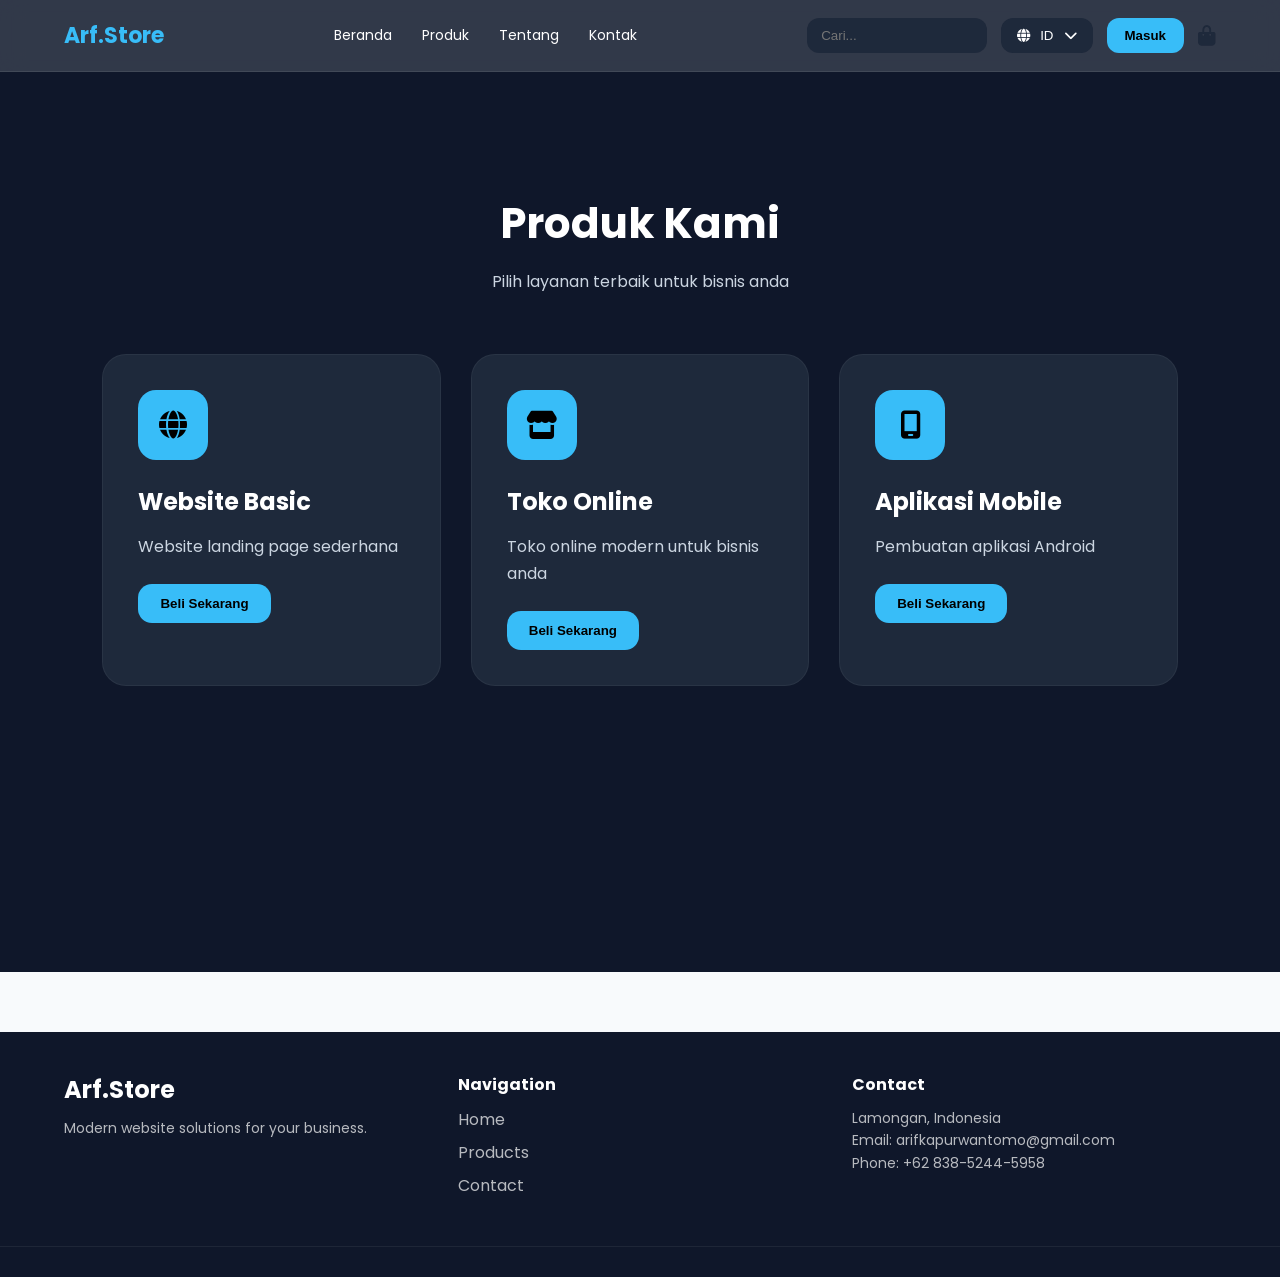
==== products.html @ ba8c9655 "Add files via upload" ====
<!DOCTYPE html>
<html lang="en">
<head>

<meta charset="UTF-8">
<meta name="viewport"
content="width=device-width, initial-scale=1.0">

<title>
    Arf.Store | Products
</title>

<!-- GLOBAL CSS -->
<link rel="stylesheet"
href="css/base.css">

<!-- TOPBAR CSS -->
<link rel="stylesheet"
href="css/top-bar.css">

<!-- PAGE CSS -->
<link rel="stylesheet"
href="css/products.css">

<!-- FONT AWESOME -->
<link rel="stylesheet"
href="https://cdnjs.cloudflare.com/ajax/libs/font-awesome/6.5.0/css/all.min.css">

<!-- GOOGLE FONT -->
<link href="https://fonts.googleapis.com/css2?family=Poppins:wght@300;400;500;600;700&display=swap"
rel="stylesheet">

</head>

<body>

<!-- TOPBAR -->
<div id="topbar"></div>

<!-- PRODUCTS PAGE -->
<section class="products-page">

    <!-- HEADER -->
    <div class="products-header">

        <h1 data-products="title">
            Our Products
        </h1>

        <p data-products="desc">
            Choose the best service for your business
        </p>

    </div>

    <!-- GRID -->
    <div class="products-grid">

        <!-- CARD -->
        <div class="product-card">

            <div class="product-icon">
                <i class="fa-solid fa-globe"></i>
            </div>

            <h2 data-products="webTitle">
                Website Basic
            </h2>

            <p data-products="webDesc">
                Simple landing page website
            </p>

            <button class="buy-btn"
            data-products="buyNow">
                Buy Now
            </button>

        </div>

        <!-- CARD -->
        <div class="product-card">

            <div class="product-icon">
                <i class="fa-solid fa-store"></i>
            </div>

            <h2 data-products="shopTitle">
                Online Shop
            </h2>

            <p data-products="shopDesc">
                Modern online store for your business
            </p>

            <button class="buy-btn"
            data-products="buyNow">
                Buy Now
            </button>

        </div>

        <!-- CARD -->
        <div class="product-card">

            <div class="product-icon">
                <i class="fa-solid fa-mobile-screen"></i>
            </div>

            <h2 data-products="appTitle">
                Mobile App
            </h2>

            <p data-products="appDesc">
                Android application development
            </p>

            <button class="buy-btn"
            data-products="buyNow">
                Buy Now
            </button>

        </div>

    </div>

</section>

<!-- FOOTER -->
<div id="footer"></div>

<!-- LOAD COMPONENT -->
<script>

Promise.all([

    fetch("components/top-bar.html")
    .then(res => res.text()),

    fetch("components/footer.html")
    .then(res => res.text())

]).then(([topbar, footer]) => {

    document.getElementById("topbar")
    .innerHTML = topbar;

    document.getElementById("footer")
    .innerHTML = footer;

    /* INIT */

    initTopbar();

    applyLanguage();

    applyProductsLanguage();

});

</script>

<script src="js/language.js"></script>
<script src="js/products-language.js"></script>
<script src="js/top-bar.js"></script>
<script src="js/footer.js"></script>
<script src="js/main.js"></script>

</body>
</html>
---- css/base.css ----
/* RESET */
* {
  margin: 0;
  padding: 0;
  box-sizing: border-box;
}

/* ROOT COLOR */
:root {
  --primary: #6c63ff;
  --dark: #0f172a;
  --light: #f8fafc;
  --text: #1e293b;
}

/* BODY */
body {
  font-family: 'Poppins', sans-serif;
  background: var(--light);
  color: var(--text);
}

/* GLOBAL CONTAINER */
.container {
  width: 90%;
  max-width: 1200px;
  margin: auto;
}
---- css/top-bar.css ----
/* =========================
   TOPBAR
========================= */

.topbar{
    position:sticky;
    top:0;
    width:100%;
    z-index:999;
    background:rgba(15,23,42,0.85);
    backdrop-filter:blur(12px);
    border-bottom:1px solid rgba(255,255,255,0.08);
    font-family:'Poppins',sans-serif;
}

.topbar-container{
    width:90%;
    max-width:1200px;
    margin:auto;
    display:flex;
    justify-content:space-between;
    align-items:center;
    padding:18px 0;
}

/* LOGO */

.logo{
    font-size:22px;
    font-weight:700;
    color:#38bdf8;
}

/* MENU */

.menu{
    display:flex;
    gap:30px;
}

.menu a{
    text-decoration:none;
    color:white;
    font-size:14px;
    position:relative;
}

.menu a::after{
    content:'';
    position:absolute;
    left:0;
    bottom:-5px;
    width:0%;
    height:2px;
    background:#38bdf8;
    transition:.3s;
}

.menu a:hover::after{
    width:100%;
}

/* RIGHT */

.topbar-right{
    display:flex;
    align-items:center;
    gap:14px;
}

/* SEARCH */

.search-box input{
    width:180px;
    padding:10px 14px;
    border:none;
    outline:none;
    border-radius:12px;
    background:#1e293b;
    color:white;
}

/* LANGUAGE */

.lang-dropdown{
    position:relative;
}

.lang-toggle{
    display:flex;
    align-items:center;
    gap:10px;
    border:none;
    padding:10px 16px;
    border-radius:12px;
    background:#1e293b;
    color:white;
    cursor:pointer;
}

.lang-menu{
    position:absolute;
    top:58px;
    right:0;
    width:200px;
    background:#1e293b;
    border-radius:16px;
    overflow:hidden;
    display:none;
    flex-direction:column;
}

.lang-menu.show{
    display:flex;
}

.lang-option{
    border:none;
    background:none;
    color:white;
    text-align:left;
    padding:14px 18px;
    cursor:pointer;
}

.lang-option:hover{
    background:#334155;
}

.lang-option.active{
    background:#38bdf8;
    color:black;
}

/* LOGIN */

.btn-login{
    border:none;
    padding:10px 18px;
    border-radius:12px;
    background:#38bdf8;
    color:black;
    font-weight:600;
    cursor:pointer;
}

/* CART */

.cart{
    font-size:20px;
    cursor:pointer;
}

/* HAMBURGER */

.hamburger{
    display:none;
    font-size:22px;
    cursor:pointer;
}

/* MOBILE */

@media(max-width:768px){

    .menu{
        position:absolute;
        top:80px;
        left:0;
        width:100%;
        background:#0f172a;
        flex-direction:column;
        align-items:center;
        padding:30px 0;
        display:none;
    }

    .menu.active{
        display:flex;
    }

    .search-box{
        display:none;
    }

    .hamburger{
        display:block;
    }

}
---- css/products.css ----
/* =========================
   PRODUCTS PAGE
========================= */

.products-page{
    min-height:100vh;
    padding:120px 8% 80px;
    background:#0f172a;
    color:white;
    font-family:'Poppins',sans-serif;
}

/* HEADER */

.products-header{
    text-align:center;
    margin-bottom:60px;
}

.products-header h1{
    font-size:42px;
    margin-bottom:14px;
}

.products-header p{
    color:#cbd5e1;
    font-size:16px;
}

/* GRID */

.products-grid{
    display:grid;
    grid-template-columns:
    repeat(auto-fit,minmax(280px,1fr));
    gap:30px;
}

/* CARD */

.product-card{
    background:#1e293b;
    border-radius:24px;
    padding:35px;
    transition:.3s;
    border:1px solid rgba(255,255,255,0.05);
}

.product-card:hover{
    transform:translateY(-8px);
    border-color:#38bdf8;
}

/* ICON */

.product-icon{
    width:70px;
    height:70px;
    border-radius:18px;
    background:#38bdf8;
    display:flex;
    align-items:center;
    justify-content:center;
    margin-bottom:24px;
}

.product-icon i{
    font-size:28px;
    color:black;
}

/* TITLE */

.product-card h2{
    font-size:24px;
    margin-bottom:14px;
}

/* DESC */

.product-card p{
    color:#cbd5e1;
    line-height:1.7;
    margin-bottom:24px;
}

/* BUTTON */

.buy-btn{
    border:none;
    padding:12px 22px;
    border-radius:14px;
    background:#38bdf8;
    color:black;
    font-weight:600;
    cursor:pointer;
    transition:.3s;
}

.buy-btn:hover{
    transform:scale(1.05);
}
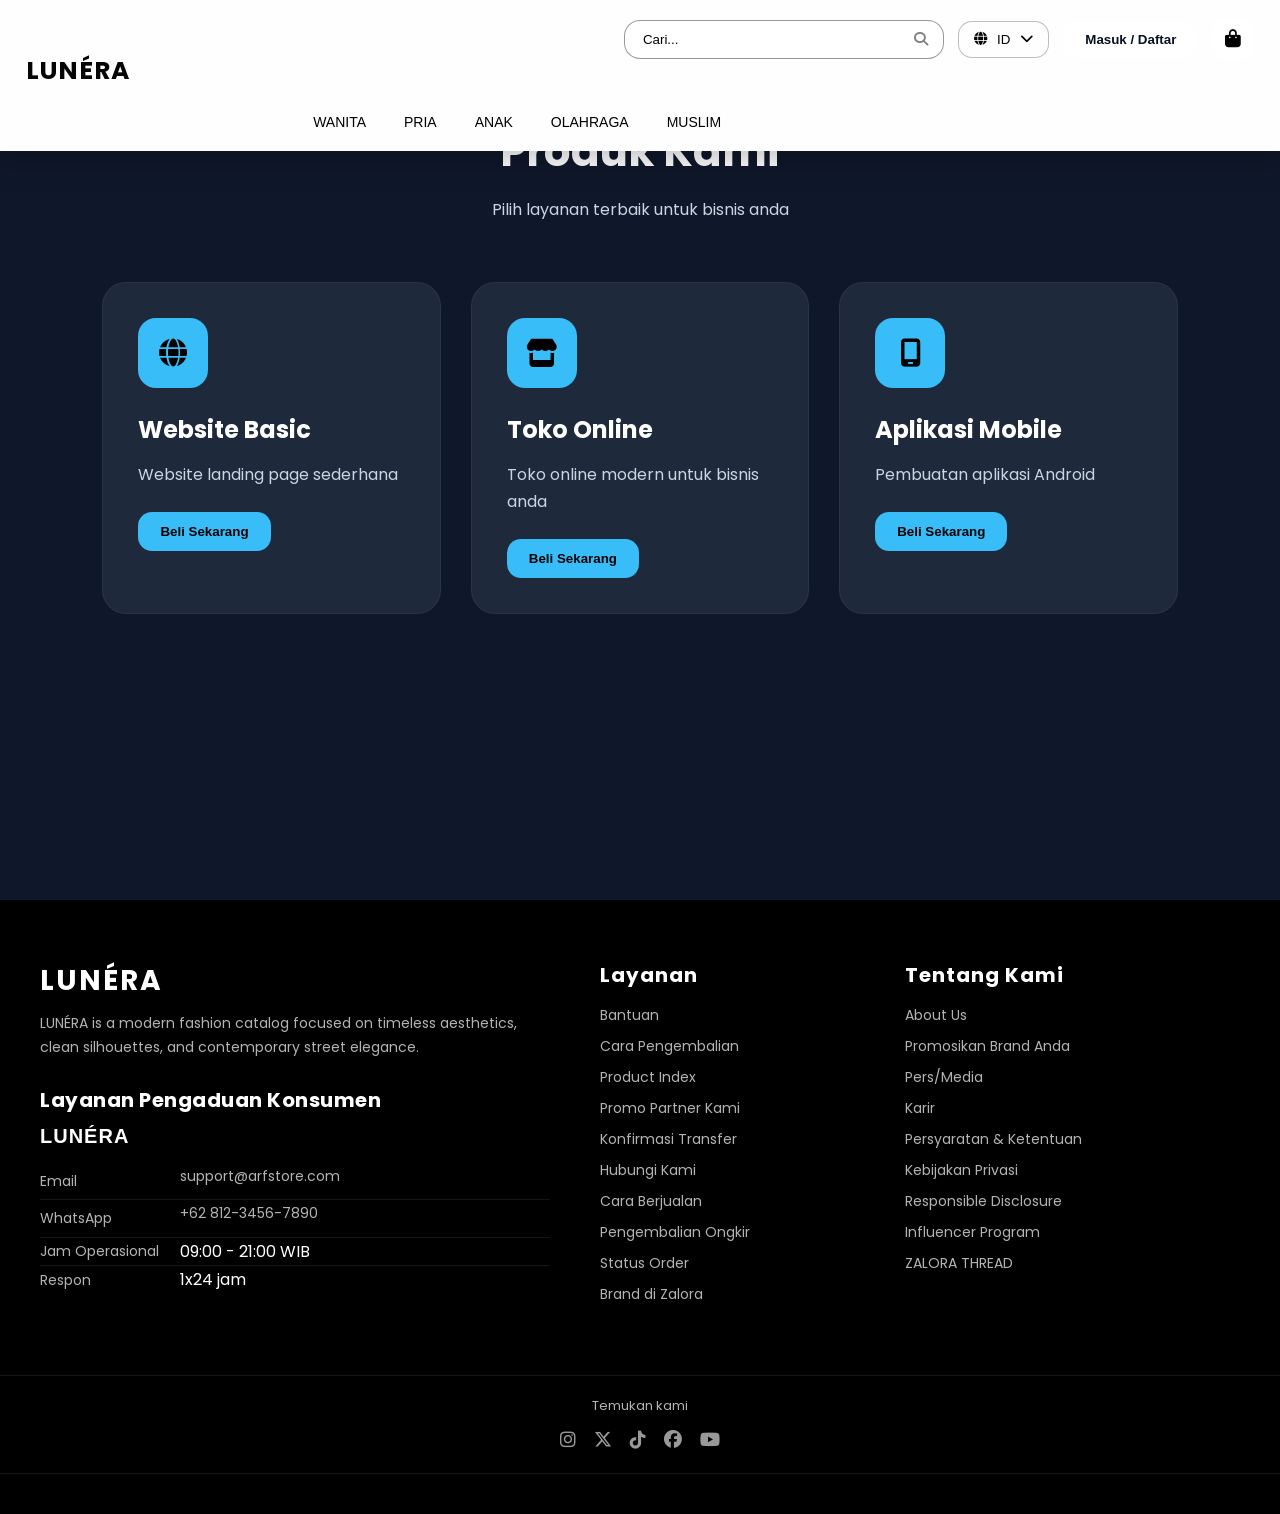
==== commit b03414f0: "Add files via upload" ====
--- a/products.html
+++ b/products.html
@@ -7,7 +7,7 @@
 content="width=device-width, initial-scale=1.0">
 
 <title>
-    Arf.Store | Products
+    LUNÉRA | Products
 </title>
 
 <!-- GLOBAL CSS -->
--- a/css/top-bar.css
+++ b/css/top-bar.css
@@ -3,188 +3,693 @@
 ========================= */
 
 .topbar{
-    position:sticky;
-    top:0;
-    width:100%;
-    z-index:999;
-    background:rgba(15,23,42,0.85);
-    backdrop-filter:blur(12px);
-    border-bottom:1px solid rgba(255,255,255,0.08);
-    font-family:'Poppins',sans-serif;
-}
+    position: fixed;
+    top: 0;
+    width: 100%;
+    z-index: 999;
+    background: rgb(254, 254, 255);
+    backdrop-filter: blur(18px);
+    border-bottom: 1px solid rgba(255,255,255,0.06);
+    font-family: 'Poppins', sans-serif;
+    box-shadow: 0 8px 30px rgba(0,0,0,0.25);
+}
+
+/* TOPBAR LEBIH LEBAR */
 
 .topbar-container{
-    width:90%;
-    max-width:1200px;
-    margin:auto;
-    display:flex;
-    justify-content:space-between;
-    align-items:center;
-    padding:18px 0;
+    width: 96%;
+    max-width: 1500px;
+    margin: auto;
+    display: flex;
+    justify-content: space-between;
+    align-items: flex-start; /* biar kanan bisa lebih atas */
+    padding: 22px 0 60px;
+    position: relative;
 }
 
 /* LOGO */
 
 .logo{
-    font-size:22px;
-    font-weight:700;
-    color:#38bdf8;
+    font-size: 25px;
+    font-weight: 700;
+    letter-spacing: 1px;
+    color: rgb(6, 6, 6);
+    display: flex;
+    align-items: center;
+    gap: 10px;
+    margin-top:30px;
+    text-decoration: none;
+}
+
+.logo span{
+    color: #60a5fa;
 }
 
 /* MENU */
+/* POSISI MENU LEBIH KE BAWAH */
 
 .menu{
-    display:flex;
-    gap:30px;
+    position: absolute;
+    left: 40%;
+    bottom: 10px;
+    transform: translateX(-50%);
+
+    display: flex;
+    align-items: center;
+    gap: 38px;
 }
 
 .menu a{
-    text-decoration:none;
-    color:white;
-    font-size:14px;
-    position:relative;
+    position: relative;
+    text-decoration: none;
+    color: rgb(0, 0, 0);
+    font-size: 14px;
+    font-weight: 500;
+    transition: .3s;
+}
+
+.menu a:hover{
+    color: rgb(0, 0, 0);
 }
 
 .menu a::after{
-    content:'';
-    position:absolute;
-    left:0;
-    bottom:-5px;
-    width:0%;
-    height:2px;
-    background:#38bdf8;
-    transition:.3s;
+    content: '';
+    position: absolute;
+    left: 50%;
+    bottom: -8px;
+    transform: translateX(-50%);
+    width: 0%;
+    height: 2px;
+    border-radius: 10px;
+    background: rgb(0, 0, 0);
+    transition: .35s ease;
 }
 
 .menu a:hover::after{
-    width:100%;
-}
-
-/* RIGHT */
+    width: 100%;
+}
+/* DROPDOWN WRAPPER */
+
+/* =========================
+   ELEGANT DROPDOWN
+========================= */
+
+/* =========================
+   MEGA MENU
+========================= */
+
+.mega-dropdown{
+    position: relative;
+}
+.mega-body{
+    display: flex;
+    flex: 1;
+    min-height: 0;
+}
+/* BUTTON */
+
+.mega-btn{
+    background: none;
+    border: none;
+    color: rgb(0, 0, 0);
+    font-size: 14px;
+    font-weight: 600;
+    cursor: pointer;
+    padding: 10px 0;
+}
+
+/* MENU PANEL */
+
+.mega-menu{
+    position: fixed;
+    top: 142px;
+    left: 50%;
+    transform: translateX(-50%) translateY(10px);
+
+    width: 1120px;
+    min-height: 520px;
+
+    background: rgba(255, 255, 255, 0.96);
+    backdrop-filter: blur(25px);
+    border-radius: 32px;
+
+    border: 1px solid rgba(255,255,255,0.06);
+
+    display: flex;
+    flex-direction: column; /* 🔥 IMPORTANT */
+
+    overflow: hidden;
+    z-index: 999;
+
+    opacity: 0;
+    visibility: hidden;
+    pointer-events: none;
+
+    transition: opacity .35s ease, transform .35s ease;
+    box-shadow: 0 30px 60px rgba(0,0,0,0.35);
+}
+.mega-banner{
+    width: 100%;
+    padding: 20px 40px;
+
+    background: linear-gradient(135deg, #fff, #f5f5f5);
+
+    display: flex;
+    align-items: center;
+    justify-content: space-between;
+
+    border-bottom: 1px solid rgba(0,0,0,0.08);
+}
+.mega-banner h2{
+    font-size: 20px;
+    font-weight: 700;
+    letter-spacing: 1px;
+}
+
+.mega-banner a{
+    padding: 10px 18px;
+    background: #111;
+    color: #fff;
+    border-radius: 999px;
+    text-decoration: none;
+}
+
+/* =========================
+   ACTIVE
+========================= */
+
+.mega-menu.active{
+
+    opacity: 1;
+
+    visibility: visible;
+
+    pointer-events: auto;
+
+    transform:
+    translateX(-50%)
+    translateY(0);
+
+}
+
+/* SHOW */
+
+body.no-scroll {
+    overflow: hidden !important;
+    position: fixed;
+    width: 100%;
+}
+/* SIDEBAR */
+
+.mega-sidebar{
+    width: 220px;
+
+    background: rgb(250, 250, 250);
+
+    padding: 20px;
+    max-height: 520px;
+    display: flex;
+    flex-direction: column;
+    gap: 10px;
+    overflow-y: auto;
+    overflow-x: hidden;
+    max-height: 80vh;
+    border-right: 1px solid rgba(255,255,255,0.06);
+}
+.mega-sidebar::-webkit-scrollbar{
+
+    width: 6px;
+
+}
+
+.mega-sidebar::-webkit-scrollbar-thumb{
+
+    background: rgb(0, 0, 0);
+
+    border-radius: 20px;
+
+}
+
+/* LINK */
+
+.mega-sidebar a{
+
+    position: relative;
+
+    text-decoration: none;
+
+    color: rgb(0, 0, 0);
+
+    display: flex;
+
+    align-items: center;
+
+    gap: 14px;
+
+    padding: 16px 18px;
+
+    border-radius: 18px;
+
+    transition: .3s;
+
+}
+
+
+/* GARIS KIRI */
+
+.mega-sidebar a::before{
+
+    content: '';
+
+    position: absolute;
+
+    left: 0;
+
+    top: 50%;
+
+    transform: translateY(-50%);
+
+    width: 4px;
+
+    height: 0%;
+
+    border-radius: 20px;
+
+    background: #000000;
+
+    transition: .3s ease;
+
+}
+
+
+/* HOVER */
+
+.mega-sidebar a:hover{
+
+    background: rgba(255,255,255,0.06);
+
+    color: rgb(0, 0, 0);
+
+}
+
+
+/* SHOW LINE */
+
+.mega-sidebar a:hover::before{
+
+    height: 70%;
+
+}
+
+
+/* SHOW LINE */
+
+.mega-sidebar a:hover::before{
+
+    height: 70%;
+
+}
+
+.mega-sidebar a.active{
+
+    background:
+    linear-gradient(
+        135deg,
+        rgba(96,165,250,0.22),
+        rgba(59,130,246,0.08)
+    );
+
+    color: rgb(0, 0, 0);
+
+    border: 1px solid rgba(96,165,250,0.25);
+
+}
+
+/* CONTENT */
+
+.mega-content{
+    flex: 1;
+    padding: 30px;
+    overflow-x: auto;
+    overflow-y: hidden;
+    max-height: 80vh;
+
+}
+
+/* HEADER */
+
+.mega-header{
+    display: flex;
+    align-items: center;
+    gap: 20px;
+    margin-bottom: 30px;
+}
+
+.mega-header h2{
+    color: rgb(0, 0, 0);
+    font-size: 22px;
+    font-weight: 500;
+}
+
+.mega-header span{
+    color: #1c8ca0;
+    font-size: 15px;
+    cursor: pointer;
+}
+
+/* BODY */
+
+.mega-links{
+    display: flex;
+    justify-content: space-between;
+    align-items: flex-start;
+    gap: 60px;
+    min-width: max-content;
+}
+
+/* COLUMN */
+
+.mega-column{
+    min-width: 220px;
+}
+
+.mega-column h3{
+    display: flex;
+    align-items: center;
+    gap: 10px;
+    font-size: 16px;
+    color: #222;
+    margin-bottom: 10px;
+}
+
+.mega-column a{
+    display: block;
+    text-decoration: none;
+    color: rgb(0, 0, 0);
+
+    margin-bottom: 18px;
+
+    transition: .3s;
+}
+
+.mega-column a:hover{
+    color: white;
+    transform: translateX(6px);
+}
+.mega-all{
+    color: #1c8ca0;
+    font-size: 14px;
+    display: inline-block;
+    margin-bottom: 20px;
+    cursor: pointer;
+}
+.mega-brand-list{
+    display: flex;
+    flex-direction: column;
+    gap: 16px;
+}
+.mega-brand-list a{
+    text-decoration: none;
+    color: #333;
+    font-size: 15px;
+    transition: .3s;
+}
+.mega-brand-list a:hover{
+    transform: translateX(5px);
+}
+/* IMAGE GRID */
+
+.mega-images{
+
+    display: grid;
+
+    grid-auto-flow: column;
+
+    grid-template-rows: repeat(2, 170px);
+
+    grid-auto-columns: 170px;
+
+    gap: 18px;
+
+    overflow-x: auto;
+
+    overflow-y: hidden;
+
+    height: 360px;
+
+    padding-bottom: 10px;
+
+    scroll-behavior: smooth;
+
+}
+.mega-images::-webkit-scrollbar{
+
+    height: 6px;
+
+}
+
+.mega-images::-webkit-scrollbar-thumb{
+
+    background: rgb(0, 0, 0);
+
+    border-radius: 20px;
+
+}
+/* CARD */
+
+.img-card{
+    width: 170px;
+    height: 170px;
+    flex-shrink: 0;
+    border-radius: 22px;
+
+    overflow: hidden;
+
+    position: relative;
+
+    cursor: pointer;
+
+    transition: .35s;
+}
+
+.img-card img{
+    width: 100%;
+    height: 100%;
+    object-fit: cover;
+
+    transition: .5s;
+}
+
+.img-card:hover{
+    transform: translateY(-6px);
+    box-shadow: 0 20px 30px rgba(0,0,0,0.35);
+}
+
+.img-card:hover img{
+    transform: scale(1.08);
+}
+
+/* RIGHT SECTION */
+/* LEBIH KE ATAS */
 
 .topbar-right{
-    display:flex;
-    align-items:center;
-    gap:14px;
+    display: flex;
+    align-items: center;
+    gap: 14px;
+    margin-top: -4px;
 }
 
 /* SEARCH */
 
+.search-box{
+    position: relative;
+}
+.search-box i{
+    position: absolute;
+    right: 16px;
+    top: 50%;
+    transform: translateY(-50%);
+    font-size: 14px;
+    color: rgba(0,0,0,0.5);
+}
 .search-box input{
-    width:180px;
-    padding:10px 14px;
-    border:none;
-    outline:none;
-    border-radius:12px;
-    background:#1e293b;
-    color:white;
-}
+    width: 320px;
+    padding: 11px 42px 11px 18px;
+    border-radius: 16px;
+    border: 1px solid rgba(0, 0, 0, 0.4);
+    background: rgb(255, 255, 255);
+    color: rgb(7, 7, 7);
+    outline: none;
+    transition: .3s;
+}
+
+.search-box input::placeholder{
+    color: rgb(0, 0, 0);
+}
+
+.search-box input:focus{
+    border-color: #000000;
+    background: rgba(255,255,255,0.08);
+}
+
 
 /* LANGUAGE */
 
 .lang-dropdown{
-    position:relative;
+    position: relative;
 }
 
 .lang-toggle{
-    display:flex;
-    align-items:center;
-    gap:10px;
-    border:none;
-    padding:10px 16px;
-    border-radius:12px;
-    background:#1e293b;
-    color:white;
-    cursor:pointer;
+    border: 1px solid rgba(0, 0, 0, 0.256);
+    background: rgba(255,255,255,0.06);
+    color: rgb(0, 0, 0);
+    padding: 10px 15px;
+    border-radius: 14px;
+    cursor: pointer;
+    display: flex;
+    align-items: center;
+    gap: 10px;
+    transition: .3s;
+}
+
+.lang-toggle:hover{
+    background: rgba(255,255,255,0.1);
 }
 
 .lang-menu{
-    position:absolute;
-    top:58px;
-    right:0;
-    width:200px;
-    background:#1e293b;
-    border-radius:16px;
-    overflow:hidden;
-    display:none;
-    flex-direction:column;
+    position: absolute;
+    top: 60px;
+    right: 0;
+    width: 200px;
+    background: rgba(15,23,42,0.95);
+    backdrop-filter: blur(18px);
+    border: 1px solid rgba(255,255,255,0.06);
+    border-radius: 18px;
+    overflow: hidden;
+    display: none;
+    flex-direction: column;
+    box-shadow: 0 12px 30px rgba(0,0,0,0.3);
 }
 
 .lang-menu.show{
-    display:flex;
+    display: flex;
 }
 
 .lang-option{
-    border:none;
-    background:none;
-    color:white;
-    text-align:left;
-    padding:14px 18px;
-    cursor:pointer;
+    padding: 14px 18px;
+    background: transparent;
+    border: none;
+    color: rgba(255,255,255,0.82);
+    text-align: left;
+    cursor: pointer;
+    transition: .25s;
 }
 
 .lang-option:hover{
-    background:#334155;
+    background: rgba(255,255,255,0.06);
+    color: white;
 }
 
 .lang-option.active{
-    background:#38bdf8;
-    color:black;
-}
-
-/* LOGIN */
+    background: rgb(255, 255, 255);
+    color: black;
+    font-weight: 600;
+}
+
+/* LOGIN BUTTON */
 
 .btn-login{
-    border:none;
-    padding:10px 18px;
-    border-radius:12px;
-    background:#38bdf8;
-    color:black;
-    font-weight:600;
-    cursor:pointer;
+    padding: 11px 22px;
+    border: none;
+    border-radius: 16px;
+    background: rgb(255, 255, 255);
+    color: #08111f;
+    font-weight: 600;
+    cursor: pointer;
+    transition: .35s;
+}
+
+.btn-login:hover{
+    transform: translateY(-2px);
+    box-shadow: 0 12px 24px rgba(56,189,248,0.35);
 }
 
 /* CART */
 
 .cart{
-    font-size:20px;
-    cursor:pointer;
+    width: 42px;
+    height: 42px;
+    display: flex;
+    align-items: center;
+    justify-content: center;
+    border-radius: 14px;
+    background: rgb(255, 255, 255);
+    color: rgb(0, 0, 0);
+    font-size: 18px;
+    cursor: pointer;
+    transition: .3s;
+}
+
+.cart:hover{
+    background: rgba(255,255,255,0.12);
+    transform: translateY(-2px);
 }
 
 /* HAMBURGER */
 
 .hamburger{
-    display:none;
-    font-size:22px;
-    cursor:pointer;
+    display: none;
+    font-size: 22px;
+    color: white;
+    cursor: pointer;
 }
 
 /* MOBILE */
 
 @media(max-width:768px){
 
+    .topbar-container{
+        padding: 16px 0;
+        align-items: center;
+    }
+
     .menu{
-        position:absolute;
-        top:80px;
-        left:0;
-        width:100%;
-        background:#0f172a;
-        flex-direction:column;
-        align-items:center;
-        padding:30px 0;
-        display:none;
+        position: absolute;
+        top: 90px;
+        left: 50%;
+        bottom: auto;
+        transform: translateX(-50%);
+
+        width: 92%;
+        background: rgba(15,23,42,0.96);
+        backdrop-filter: blur(18px);
+        border: 1px solid rgba(255,255,255,0.06);
+        border-radius: 24px;
+
+        flex-direction: column;
+        padding: 28px 0;
+        display: none;
+        gap: 24px;
     }
 
     .menu.active{
-        display:flex;
+        display: flex;
     }
 
     .search-box{
-        display:none;
+        display: none;
     }
 
+    .btn-login{
+        display: none;
+    }
+
     .hamburger{
-        display:block;
+        display: block;
     }
 
+    .topbar-right{
+        margin-top: 0;
+    }
+
 }
